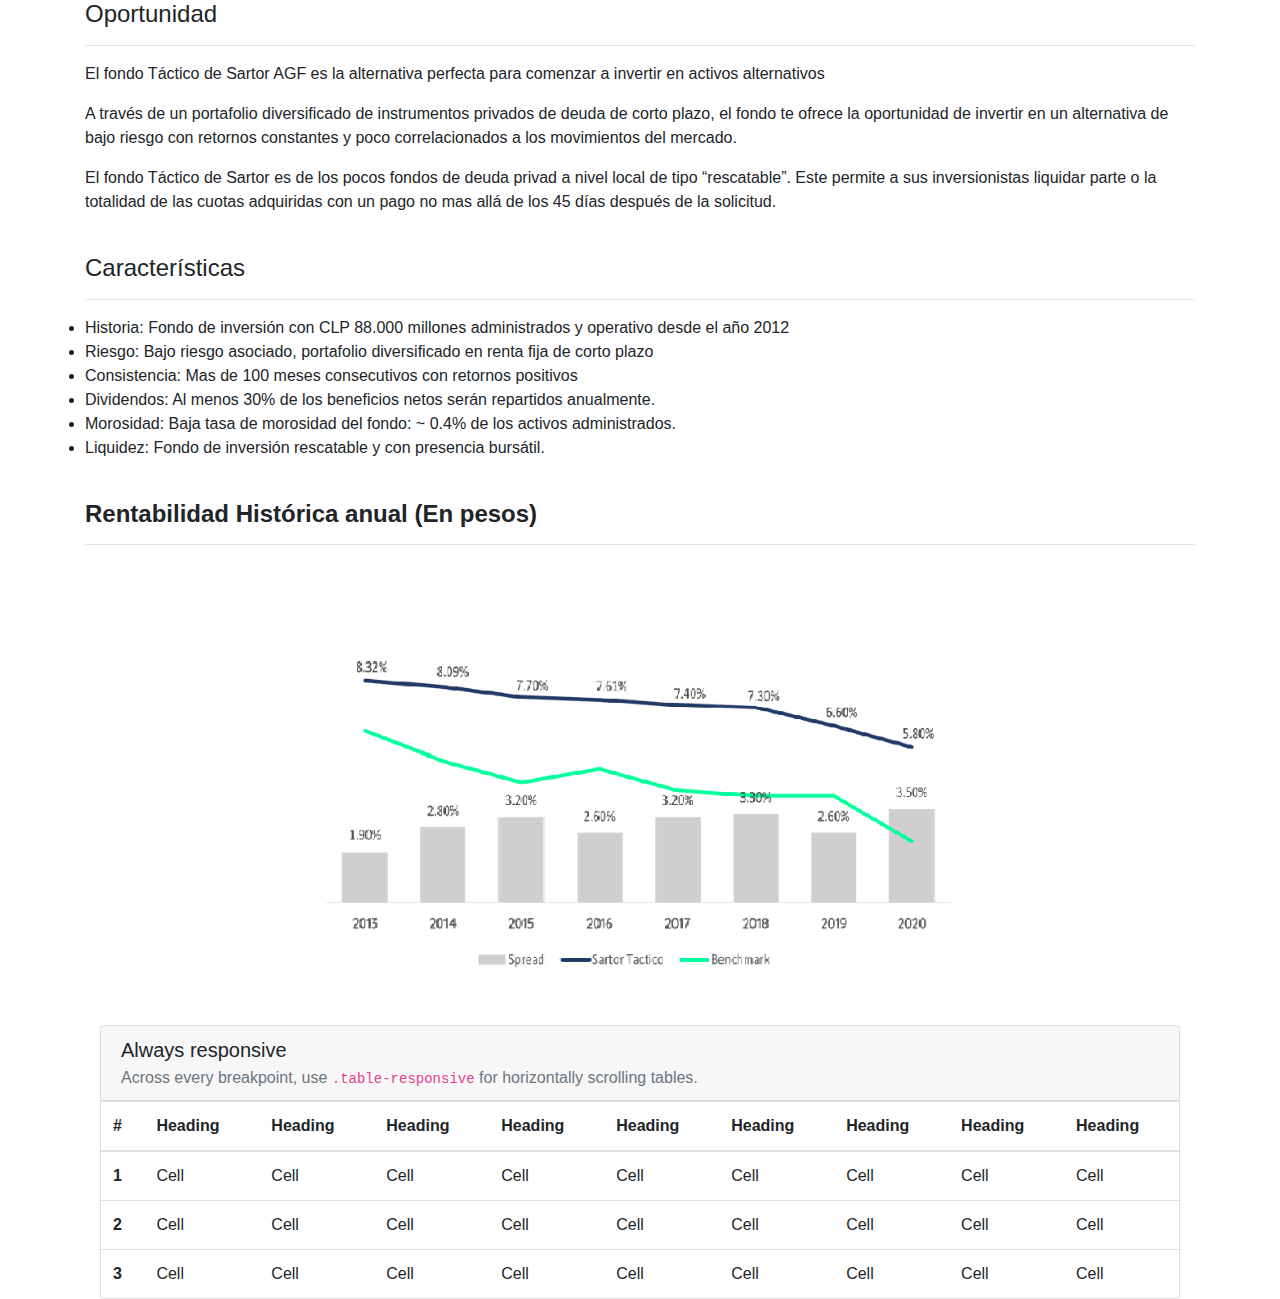
==== index.html @ 5925085d "pandding" ====
<!DOCTYPE html>
<html lang="en">

<head>
    <meta charset="UTF-8">
    <meta http-equiv="X-UA-Compatible" content="IE=edge">
    <meta name="viewport" content="width=device-width, initial-scale=1.0">
    <link rel="stylesheet" href="https://maxcdn.bootstrapcdn.com/bootstrap/4.0.0/css/bootstrap.min.css"
        integrity="sha384-Gn5384xqQ1aoWXA+058RXPxPg6fy4IWvTNh0E263XmFcJlSAwiGgFAW/dAiS6JXm" crossorigin="anonymous">
    <title>Document</title>
</head>

<body>
    <div class="container">
        <section>
            <h4>Oportunidad</h4>
        <hr>
        <p>El fondo Táctico de Sartor AGF es la alternativa perfecta para comenzar a invertir en activos alternativos
        </p>
        <p>A través de un portafolio diversificado de instrumentos privados de deuda de corto plazo, el fondo te ofrece
            la oportunidad de invertir en un alternativa de bajo riesgo con retornos constantes y poco correlacionados a
            los movimientos del mercado.</p>
        <p>El fondo Táctico de Sartor es de los pocos fondos de deuda privad a nivel local de tipo “rescatable”. Este
            permite a sus inversionistas liquidar parte o la totalidad de las cuotas adquiridas con un pago no mas allá
            de los 45 días después de la solicitud.</p>
        <br>
        <h4>Características</h4>
        <hr>
        <li>Historia: Fondo de inversión con CLP 88.000 millones administrados y operativo desde el año 2012</li>
        <li>Riesgo: Bajo riesgo asociado, portafolio diversificado en renta fija de corto plazo</li>
        <li>Consistencia: Mas de 100 meses consecutivos con retornos positivos</li>
        <li>Dividendos: Al menos 30% de los beneficios netos serán repartidos anualmente.</li>
        <li>Morosidad: Baja tasa de morosidad del fondo: ~ 0.4% de los activos administrados.</li>
        <li>Liquidez: Fondo de inversión rescatable y con presencia bursátil.</li>
        </section>
        <section style="margin-top: 40px;">
            <h4 style="font-weight: bold;">Rentabilidad Histórica anual (En pesos)</h4>
            <hr>
            <br>
            <img class="img-fluid" src="images/chart.png" alt="">

            <div class="col-12">
                <div class="card">
                    <div class="card-header">
                        <h5 class="card-title">Always responsive</h5>
                        <h6 class="card-subtitle text-muted">Across every breakpoint, use <code>.table-responsive</code> for horizontally scrolling tables.</h6>
                    </div>
                    <div class="table-responsive">
                        <table class="table mb-0">
                            <thead>
                                <tr>
                                    <th scope="col">#</th>
                                    <th scope="col">Heading</th>
                                    <th scope="col">Heading</th>
                                    <th scope="col">Heading</th>
                                    <th scope="col">Heading</th>
                                    <th scope="col">Heading</th>
                                    <th scope="col">Heading</th>
                                    <th scope="col">Heading</th>
                                    <th scope="col">Heading</th>
                                    <th scope="col">Heading</th>
                                </tr>
                            </thead>
                            <tbody>
                                <tr>
                                    <th scope="row">1</th>
                                    <td>Cell</td>
                                    <td>Cell</td>
                                    <td>Cell</td>
                                    <td>Cell</td>
                                    <td>Cell</td>
                                    <td>Cell</td>
                                    <td>Cell</td>
                                    <td>Cell</td>
                                    <td>Cell</td>
                                </tr>
                                <tr>
                                    <th scope="row">2</th>
                                    <td>Cell</td>
                                    <td>Cell</td>
                                    <td>Cell</td>
                                    <td>Cell</td>
                                    <td>Cell</td>
                                    <td>Cell</td>
                                    <td>Cell</td>
                                    <td>Cell</td>
                                    <td>Cell</td>
                                </tr>
                                <tr>
                                    <th scope="row">3</th>
                                    <td>Cell</td>
                                    <td>Cell</td>
                                    <td>Cell</td>
                                    <td>Cell</td>
                                    <td>Cell</td>
                                    <td>Cell</td>
                                    <td>Cell</td>
                                    <td>Cell</td>
                                    <td>Cell</td>
                                </tr>
                            </tbody>
                        </table>
                    </div>
                </div>
            </div>
        </section>

    </div>






    <script src="https://code.jquery.com/jquery-3.2.1.slim.min.js"
        integrity="sha384-KJ3o2DKtIkvYIK3UENzmM7KCkRr/rE9/Qpg6aAZGJwFDMVNA/GpGFF93hXpG5KkN"
        crossorigin="anonymous"></script>
    <script src="https://cdnjs.cloudflare.com/ajax/libs/popper.js/1.12.9/umd/popper.min.js"
        integrity="sha384-ApNbgh9B+Y1QKtv3Rn7W3mgPxhU9K/ScQsAP7hUibX39j7fakFPskvXusvfa0b4Q"
        crossorigin="anonymous"></script>
    <script src="https://maxcdn.bootstrapcdn.com/bootstrap/4.0.0/js/bootstrap.min.js"
        integrity="sha384-JZR6Spejh4U02d8jOt6vLEHfe/JQGiRRSQQxSfFWpi1MquVdAyjUar5+76PVCmYl"
        crossorigin="anonymous"></script>
</body>

</html>
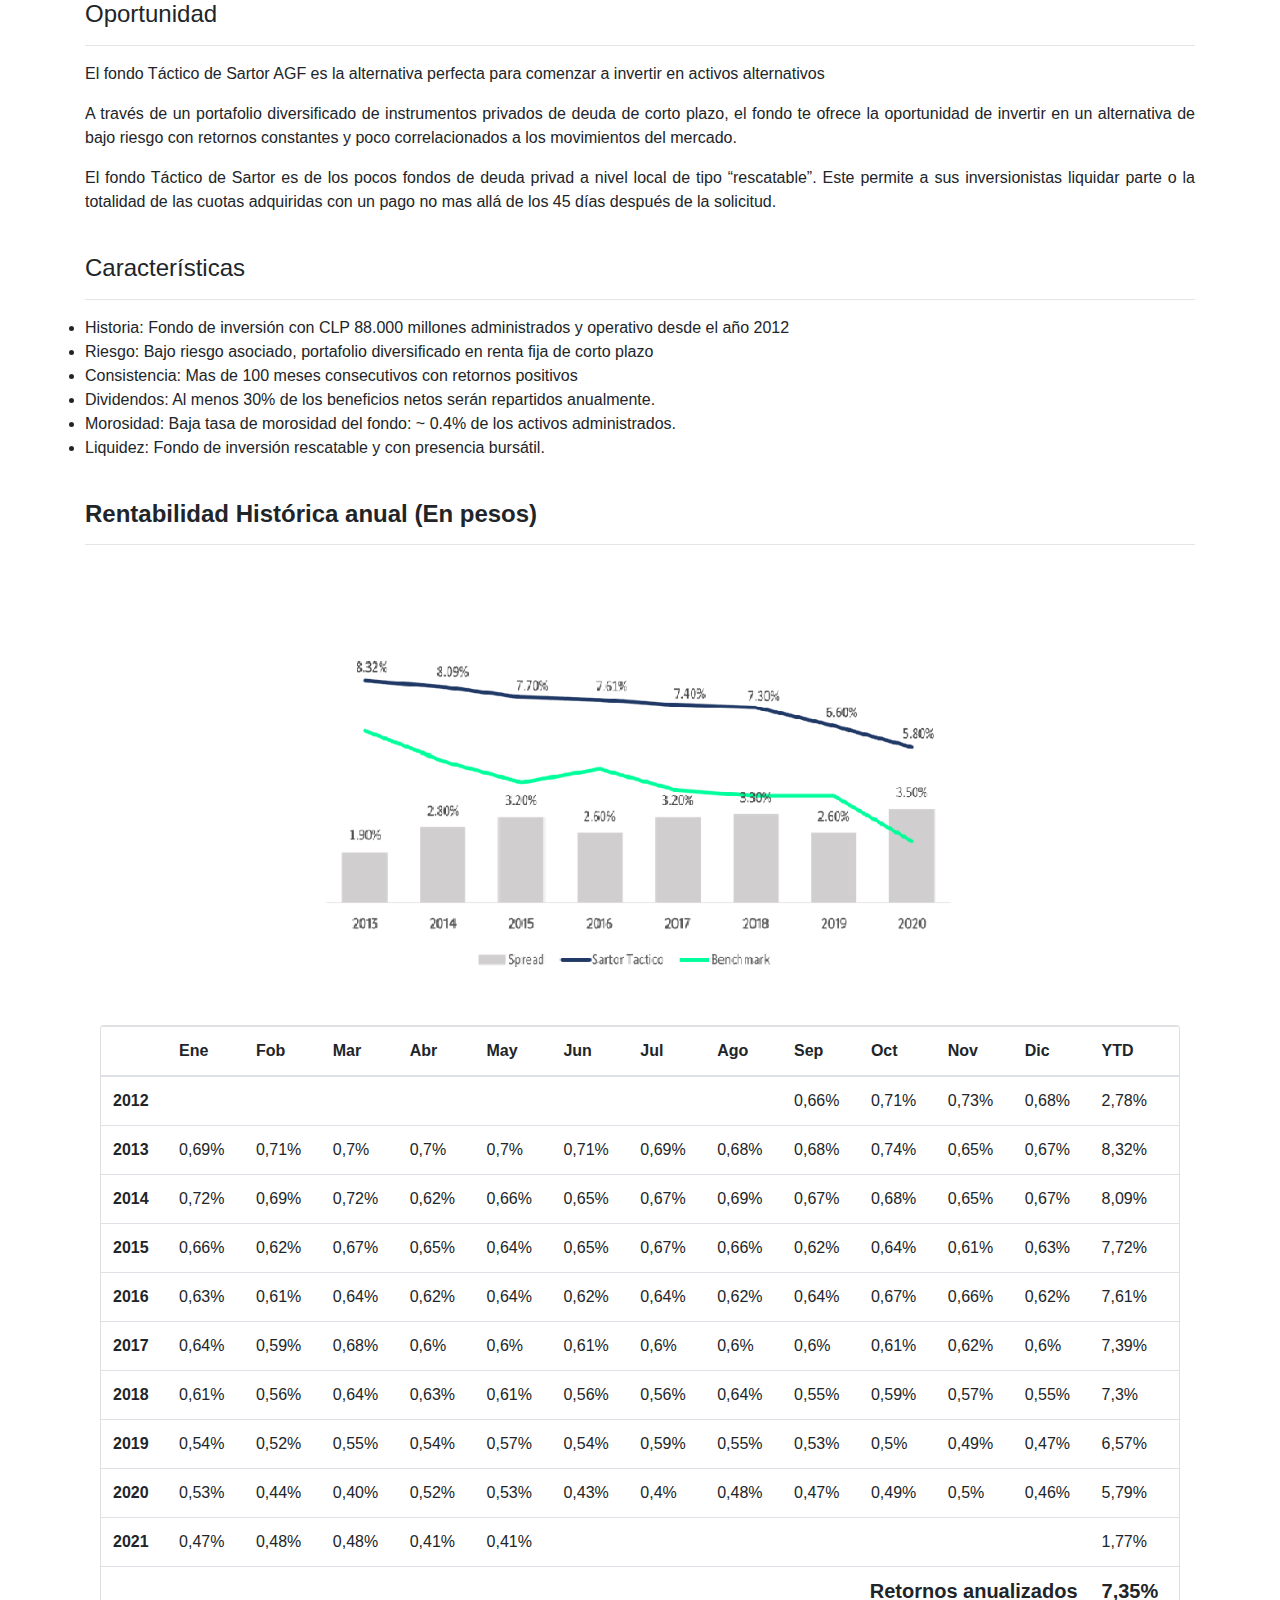
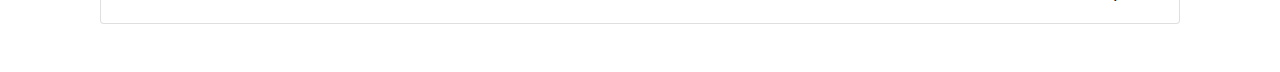
==== commit 6fb033ce: "update" ====
--- a/index.html
+++ b/index.html
@@ -14,24 +14,29 @@
     <div class="container">
         <section>
             <h4>Oportunidad</h4>
-        <hr>
-        <p>El fondo Táctico de Sartor AGF es la alternativa perfecta para comenzar a invertir en activos alternativos
-        </p>
-        <p>A través de un portafolio diversificado de instrumentos privados de deuda de corto plazo, el fondo te ofrece
-            la oportunidad de invertir en un alternativa de bajo riesgo con retornos constantes y poco correlacionados a
-            los movimientos del mercado.</p>
-        <p>El fondo Táctico de Sartor es de los pocos fondos de deuda privad a nivel local de tipo “rescatable”. Este
-            permite a sus inversionistas liquidar parte o la totalidad de las cuotas adquiridas con un pago no mas allá
-            de los 45 días después de la solicitud.</p>
-        <br>
-        <h4>Características</h4>
-        <hr>
-        <li>Historia: Fondo de inversión con CLP 88.000 millones administrados y operativo desde el año 2012</li>
-        <li>Riesgo: Bajo riesgo asociado, portafolio diversificado en renta fija de corto plazo</li>
-        <li>Consistencia: Mas de 100 meses consecutivos con retornos positivos</li>
-        <li>Dividendos: Al menos 30% de los beneficios netos serán repartidos anualmente.</li>
-        <li>Morosidad: Baja tasa de morosidad del fondo: ~ 0.4% de los activos administrados.</li>
-        <li>Liquidez: Fondo de inversión rescatable y con presencia bursátil.</li>
+            <hr>
+            <p style="text-align: justify;">El fondo Táctico de Sartor AGF es la alternativa perfecta para comenzar a
+                invertir en activos alternativos
+            </p>
+            <p style="text-align: justify;">A través de un portafolio diversificado de instrumentos privados de deuda de
+                corto plazo, el fondo te ofrece
+                la oportunidad de invertir en un alternativa de bajo riesgo con retornos constantes y poco
+                correlacionados a
+                los movimientos del mercado.</p>
+            <p style="text-align: justify;">El fondo Táctico de Sartor es de los pocos fondos de deuda privad a nivel
+                local de tipo “rescatable”. Este
+                permite a sus inversionistas liquidar parte o la totalidad de las cuotas adquiridas con un pago no mas
+                allá
+                de los 45 días después de la solicitud.</p>
+            <br>
+            <h4>Características</h4>
+            <hr>
+            <li>Historia: Fondo de inversión con CLP 88.000 millones administrados y operativo desde el año 2012</li>
+            <li>Riesgo: Bajo riesgo asociado, portafolio diversificado en renta fija de corto plazo</li>
+            <li>Consistencia: Mas de 100 meses consecutivos con retornos positivos</li>
+            <li>Dividendos: Al menos 30% de los beneficios netos serán repartidos anualmente.</li>
+            <li>Morosidad: Baja tasa de morosidad del fondo: ~ 0.4% de los activos administrados.</li>
+            <li>Liquidez: Fondo de inversión rescatable y con presencia bursátil.</li>
         </section>
         <section style="margin-top: 40px;">
             <h4 style="font-weight: bold;">Rentabilidad Histórica anual (En pesos)</h4>
@@ -41,69 +46,210 @@
 
             <div class="col-12">
                 <div class="card">
-                    <div class="card-header">
-                        <h5 class="card-title">Always responsive</h5>
-                        <h6 class="card-subtitle text-muted">Across every breakpoint, use <code>.table-responsive</code> for horizontally scrolling tables.</h6>
-                    </div>
+
                     <div class="table-responsive">
                         <table class="table mb-0">
                             <thead>
                                 <tr>
-                                    <th scope="col">#</th>
-                                    <th scope="col">Heading</th>
-                                    <th scope="col">Heading</th>
-                                    <th scope="col">Heading</th>
-                                    <th scope="col">Heading</th>
-                                    <th scope="col">Heading</th>
-                                    <th scope="col">Heading</th>
-                                    <th scope="col">Heading</th>
-                                    <th scope="col">Heading</th>
-                                    <th scope="col">Heading</th>
+                                    <th scope="col"></th>
+                                    <th scope="col">Ene</th>
+                                    <th scope="col">Fob</th>
+                                    <th scope="col">Mar</th>
+                                    <th scope="col">Abr</th>
+                                    <th scope="col">May</th>
+                                    <th scope="col">Jun</th>
+                                    <th scope="col">Jul</th>
+                                    <th scope="col">Ago</th>
+                                    <th scope="col">Sep</th>
+                                    <th scope="col">Oct</th>
+                                    <th scope="col">Nov</th>
+                                    <th scope="col">Dic</th>
+                                    <th scope="col">YTD</th>
                                 </tr>
                             </thead>
                             <tbody>
                                 <tr>
-                                    <th scope="row">1</th>
-                                    <td>Cell</td>
-                                    <td>Cell</td>
-                                    <td>Cell</td>
-                                    <td>Cell</td>
-                                    <td>Cell</td>
-                                    <td>Cell</td>
-                                    <td>Cell</td>
-                                    <td>Cell</td>
-                                    <td>Cell</td>
-                                </tr>
-                                <tr>
-                                    <th scope="row">2</th>
-                                    <td>Cell</td>
-                                    <td>Cell</td>
-                                    <td>Cell</td>
-                                    <td>Cell</td>
-                                    <td>Cell</td>
-                                    <td>Cell</td>
-                                    <td>Cell</td>
-                                    <td>Cell</td>
-                                    <td>Cell</td>
-                                </tr>
-                                <tr>
-                                    <th scope="row">3</th>
-                                    <td>Cell</td>
-                                    <td>Cell</td>
-                                    <td>Cell</td>
-                                    <td>Cell</td>
-                                    <td>Cell</td>
-                                    <td>Cell</td>
-                                    <td>Cell</td>
-                                    <td>Cell</td>
-                                    <td>Cell</td>
+                                    <th scope="row">2012</th>
+                                    <td></td>
+                                    <td></td>
+                                    <td></td>
+                                    <td></td>
+                                    <td></td>
+                                    <td></td>
+                                    <td></td>
+                                    <td></td>
+                                    <td>0,66%</td>
+                                    <td>0,71%</td>
+                                    <td>0,73%</td>
+                                    <td>0,68%</td>
+                                    <td>2,78%</td>
+                                </tr>
+                                <tr>
+                                    <th scope="row">2013</th>
+                                    <td>0,69%</td>
+                                    <td>0,71%</td>
+                                    <td>0,7%</td>
+                                    <td>0,7%</td>
+                                    <td>0,7%</td>
+                                    <td>0,71%</td>
+                                    <td>0,69%</td>
+                                    <td>0,68%</td>
+                                    <td>0,68%</td>
+                                    <td>0,74%</td>
+                                    <td>0,65%</td>
+                                    <td>0,67%</td>
+                                    <td>8,32%</td>
+                                </tr>
+                                <tr>
+                                    <th scope="row">2014</th>
+                                    <td>0,72%</td>
+                                    <td>0,69%</td>
+                                    <td>0,72%</td>
+                                    <td>0,62%</td>
+                                    <td>0,66%</td>
+                                    <td>0,65%</td>
+                                    <td>0,67%</td>
+                                    <td>0,69%</td>
+                                    <td>0,67%</td>
+                                    <td>0,68%</td>
+                                    <td>0,65%</td>
+                                    <td>0,67%</td>
+                                    <td>8,09%</td>
+                                </tr>
+                                <tr>
+                                    <th scope="row">2015</th>
+                                    <td>0,66%</td>
+                                    <td>0,62%</td>
+                                    <td>0,67%</td>
+                                    <td>0,65%</td>
+                                    <td>0,64%</td>
+                                    <td>0,65%</td>
+                                    <td>0,67%</td>
+                                    <td>0,66%</td>
+                                    <td>0,62%</td>
+                                    <td>0,64%</td>
+                                    <td>0,61%</td>
+                                    <td>0,63%</td>
+                                    <td>7,72%</td>
+                                </tr>
+                                <tr>
+                                    <th scope="row">2016</th>
+                                    <td>0,63%</td>
+                                    <td>0,61%</td>
+                                    <td>0,64%</td>
+                                    <td>0,62%</td>
+                                    <td>0,64%</td>
+                                    <td>0,62%</td>
+                                    <td>0,64%</td>
+                                    <td>0,62%</td>
+                                    <td>0,64%</td>
+                                    <td>0,67%</td>
+                                    <td>0,66%</td>
+                                    <td>0,62%</td>
+                                    <td>7,61%</td>
+                                </tr>
+                                <tr>
+                                    <th scope="row">2017</th>
+                                    <td>0,64%</td>
+                                    <td>0,59%</td>
+                                    <td>0,68%</td>
+                                    <td>0,6%</td>
+                                    <td>0,6%</td>
+                                    <td>0,61%</td>
+                                    <td>0,6%</td>
+                                    <td>0,6%</td>
+                                    <td>0,6%</td>
+                                    <td>0,61%</td>
+                                    <td>0,62%</td>
+                                    <td>0,6%</td>
+                                    <td>7,39%</td>
+                                </tr>
+                                <tr>
+                                    <th scope="row">2018</th>
+                                    <td>0,61%</td>
+                                    <td>0,56%</td>
+                                    <td>0,64%</td>
+                                    <td>0,63%</td>
+                                    <td>0,61%</td>
+                                    <td>0,56%</td>
+                                    <td>0,56%</td>
+                                    <td>0,64%</td>
+                                    <td>0,55%</td>
+                                    <td>0,59%</td>
+                                    <td>0,57%</td>
+                                    <td>0,55%</td>
+                                    <td>7,3%</td>
+                                </tr>
+                                <tr>
+                                    <th scope="row">2019</th>
+                                    <td>0,54%</td>
+                                    <td>0,52%</td>
+                                    <td>0,55%</td>
+                                    <td>0,54%</td>
+                                    <td>0,57%</td>
+                                    <td>0,54%</td>
+                                    <td>0,59%</td>
+                                    <td>0,55%</td>
+                                    <td>0,53%</td>
+                                    <td>0,5%</td>
+                                    <td>0,49%</td>
+                                    <td>0,47%</td>
+                                    <td>6,57%</td>
+                                </tr>
+                                <tr>
+                                    <th scope="row">2020</th>
+                                    <td>0,53%</td>
+                                    <td>0,44%</td>
+                                    <td>0,40%</td>
+                                    <td>0,52%</td>
+                                    <td>0,53%</td>
+                                    <td>0,43%</td>
+                                    <td>0,4%</td>
+                                    <td>0,48%</td>
+                                    <td>0,47%</td>
+                                    <td>0,49%</td>
+                                    <td>0,5%</td>
+                                    <td>0,46%</td>
+                                    <td>5,79%</td>
+                                </tr>
+                                <tr>
+                                    <th scope="row">2021</th>
+                                    <td>0,47%</td>
+                                    <td>0,48%</td>
+                                    <td>0,48%</td>
+                                    <td>0,41%</td>
+                                    <td>0,41%</td>
+                                    <td></td>
+                                    <td></td>
+                                    <td></td>
+                                    <td></td>
+                                    <td></td>
+                                    <td></td>
+                                    <td></td>
+                                    <td>1,77%</td>
+                                </tr>
+                                <tr>
+                                    <th scope="row"></th>
+                                    <td colspan="12" style="text-align: right;">
+                                        <h5 style="font-weight: 600;">Retornos anualizados</h5>
+                                    </td>
+                                    <td>
+                                        <h5 style="font-weight: 600;">7,35%</h5>
+                                    </td>
                                 </tr>
                             </tbody>
                         </table>
                     </div>
                 </div>
             </div>
-        </section>
+            <br>
+            <br>
+
+    </div>
+    </section>
+
+
+
 
     </div>
 
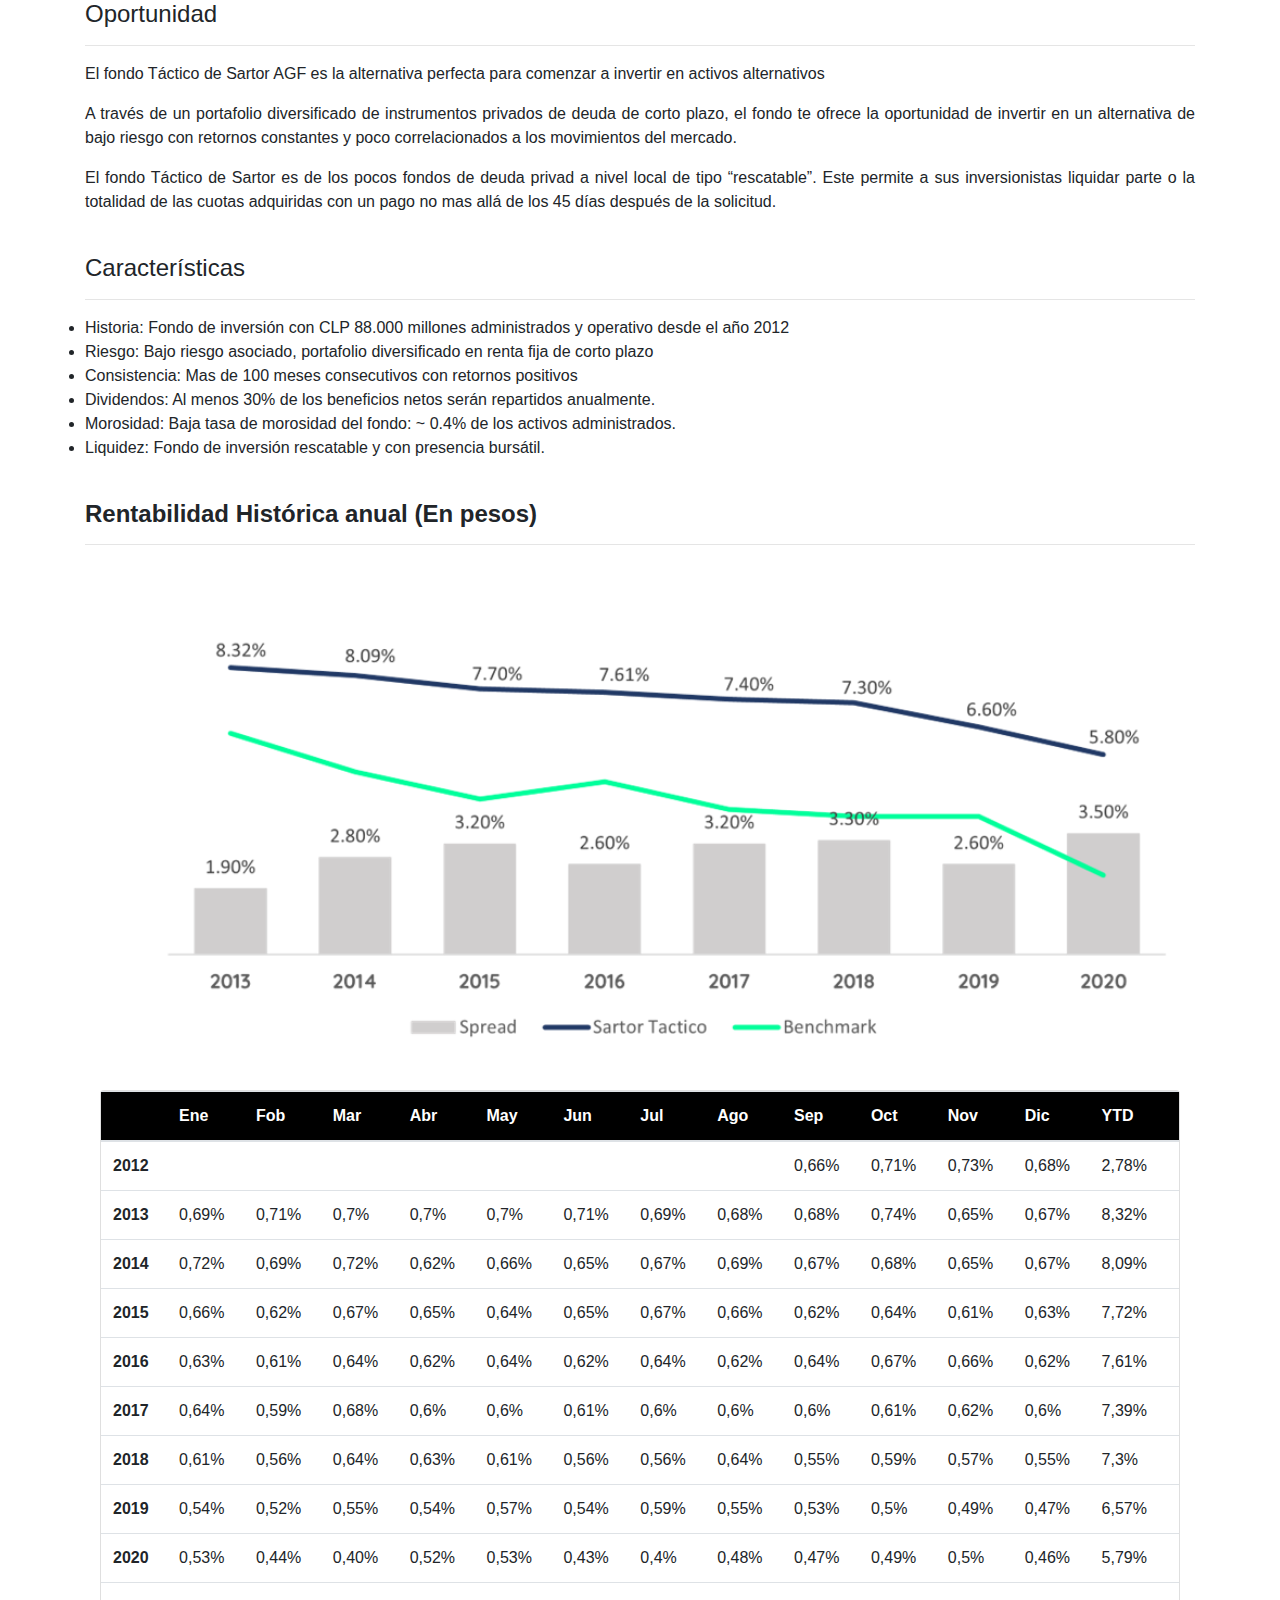
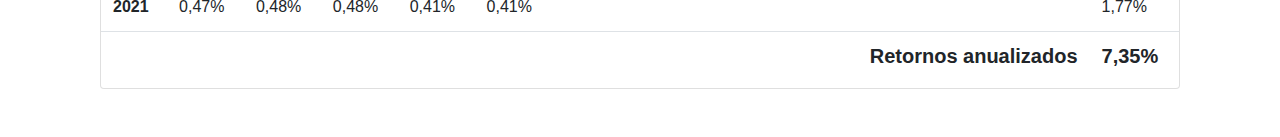
==== commit a7984356: "update2" ====
--- a/index.html
+++ b/index.html
@@ -42,7 +42,7 @@
             <h4 style="font-weight: bold;">Rentabilidad Histórica anual (En pesos)</h4>
             <hr>
             <br>
-            <img class="img-fluid" src="images/chart.png" alt="">
+            <img class="img-fluid" src="images/Image1.png" alt=""style="width:100%; margin-bottom:30px">
 
             <div class="col-12">
                 <div class="card">
@@ -50,7 +50,7 @@
                     <div class="table-responsive">
                         <table class="table mb-0">
                             <thead>
-                                <tr>
+                                <tr style="background-color:black;color:white;">
                                     <th scope="col"></th>
                                     <th scope="col">Ene</th>
                                     <th scope="col">Fob</th>
